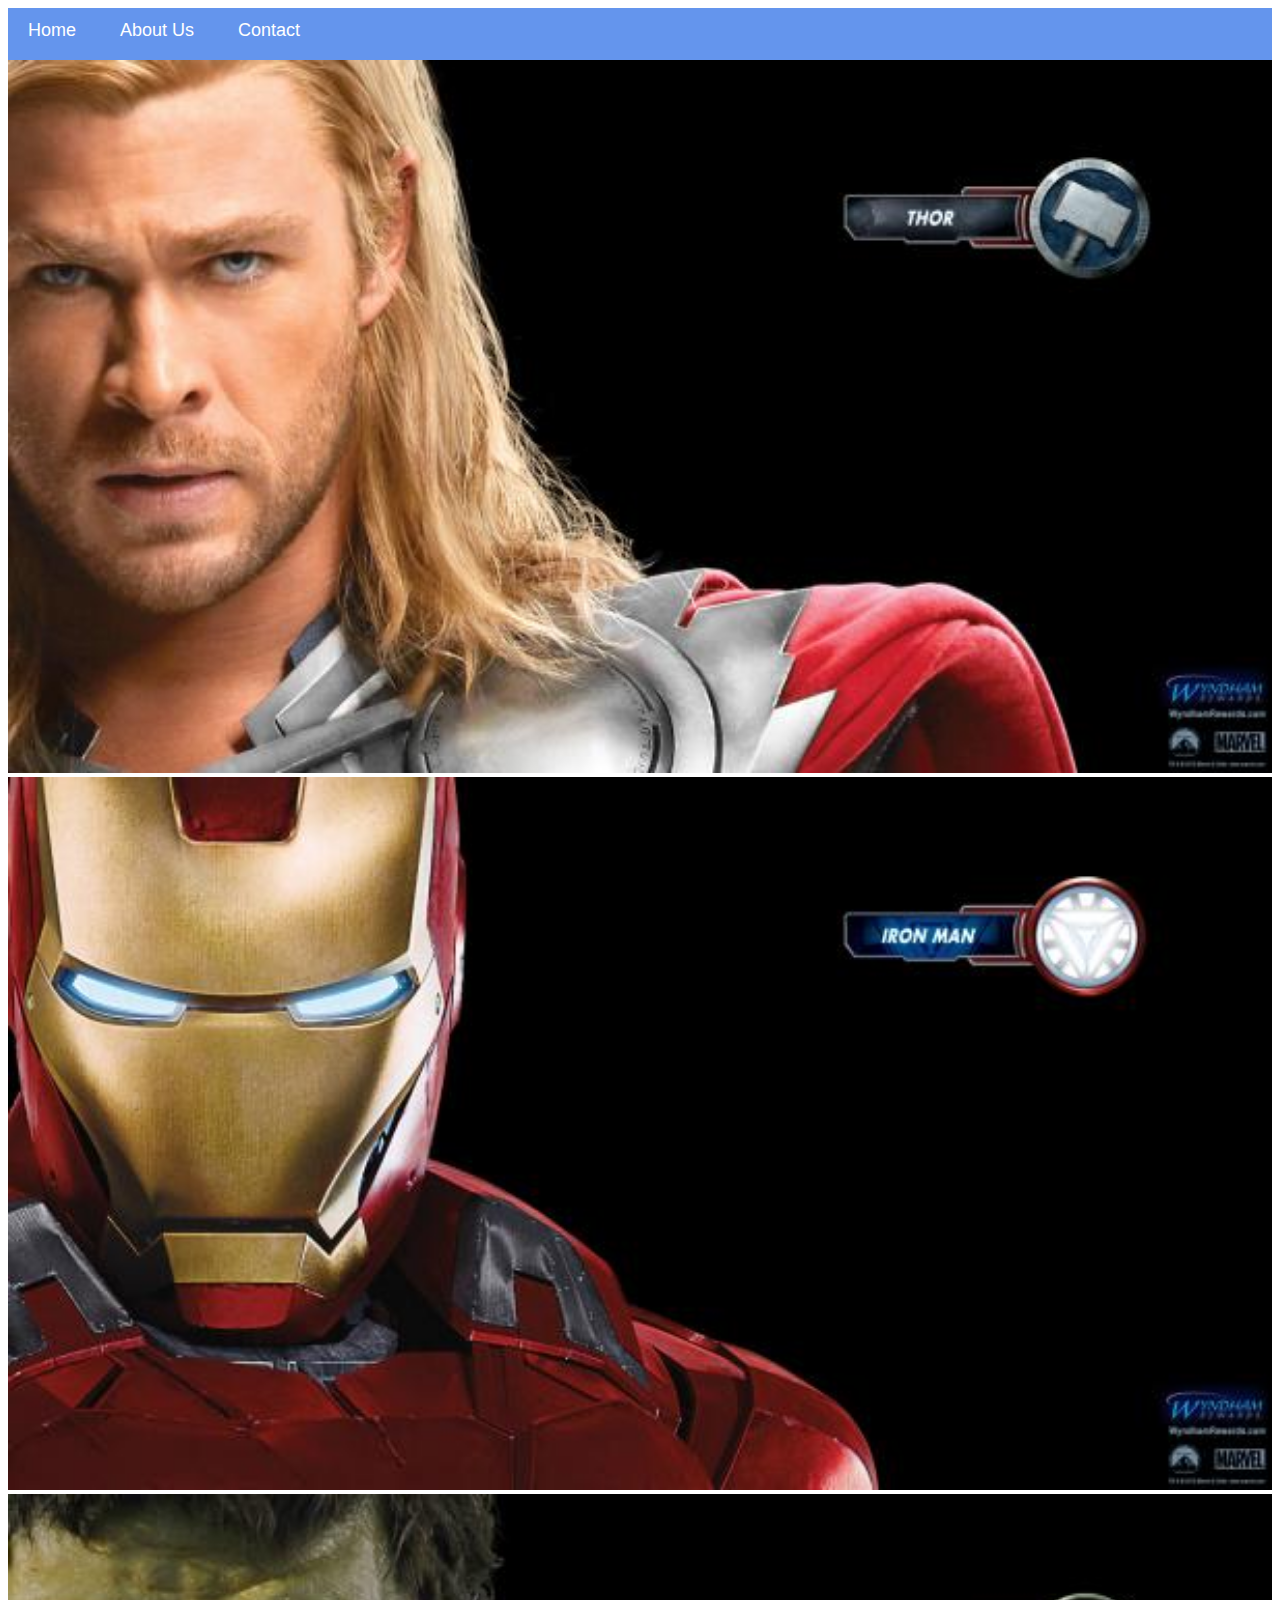
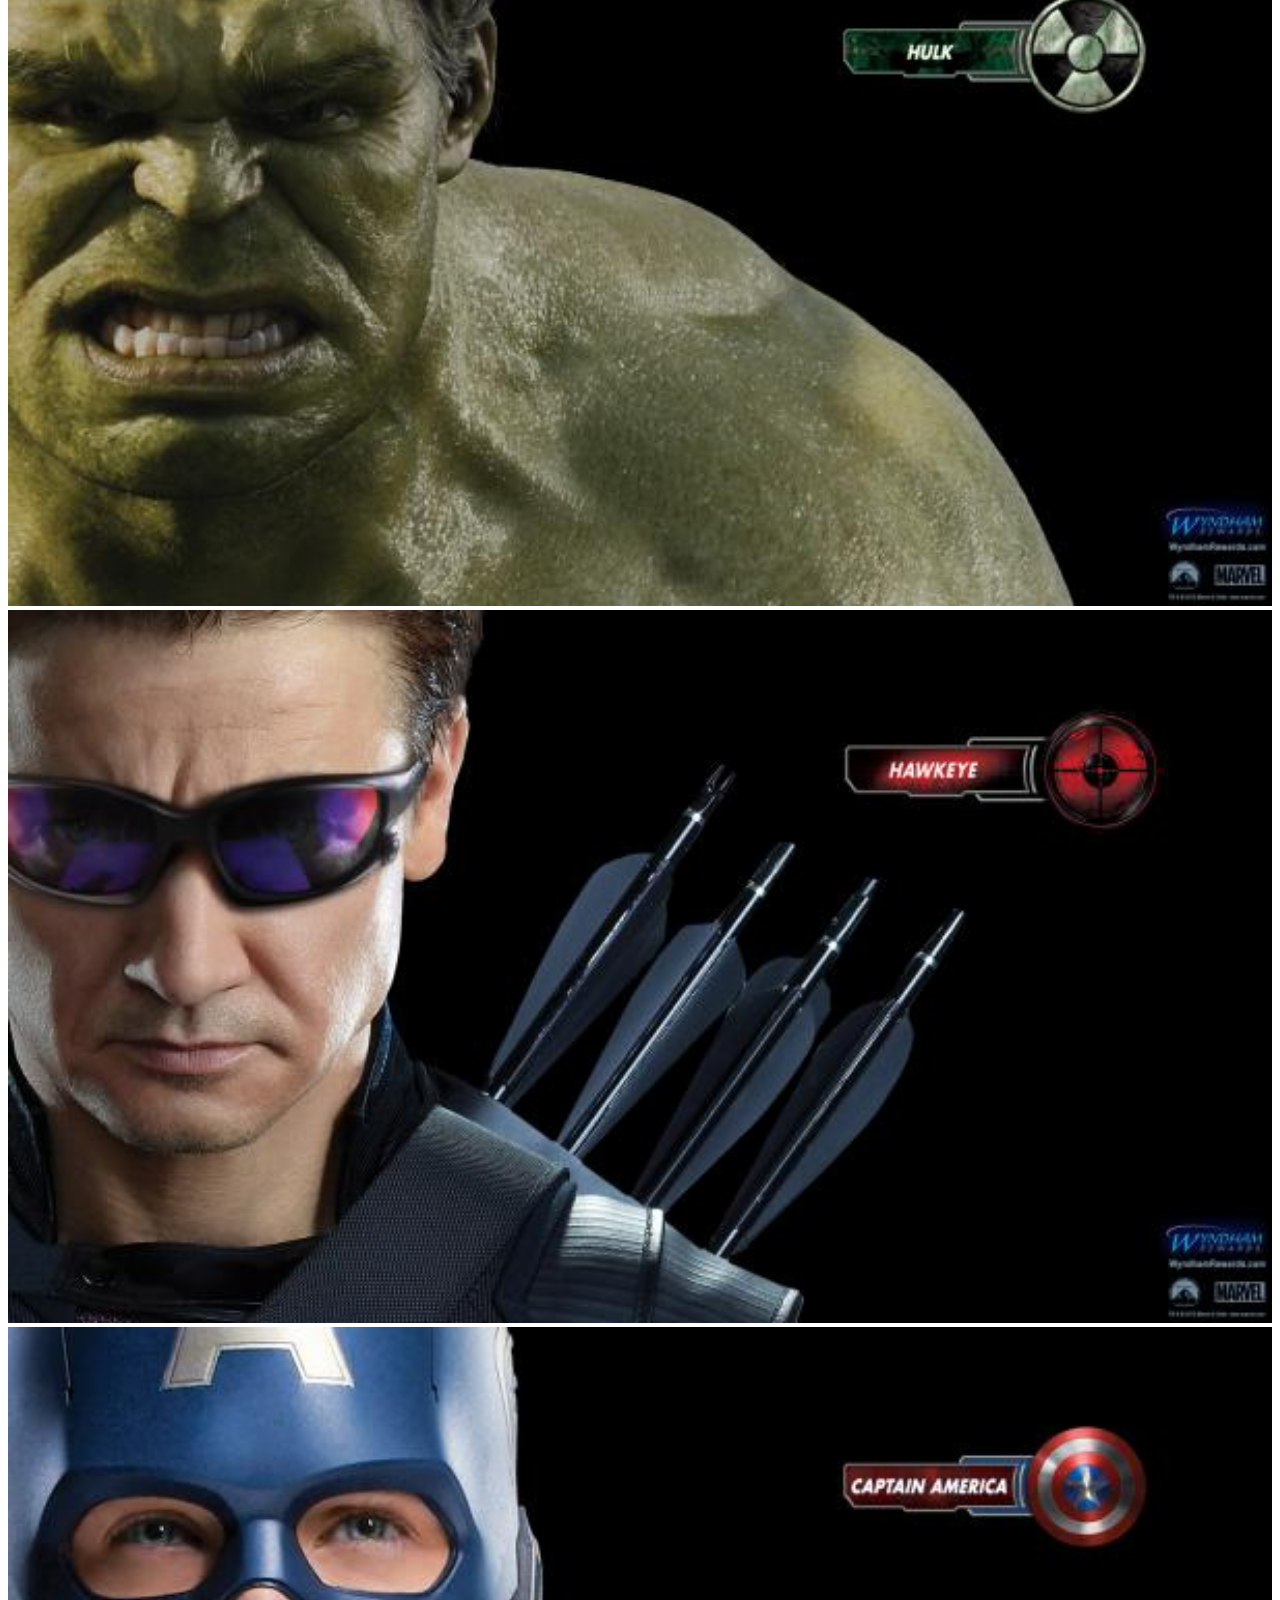
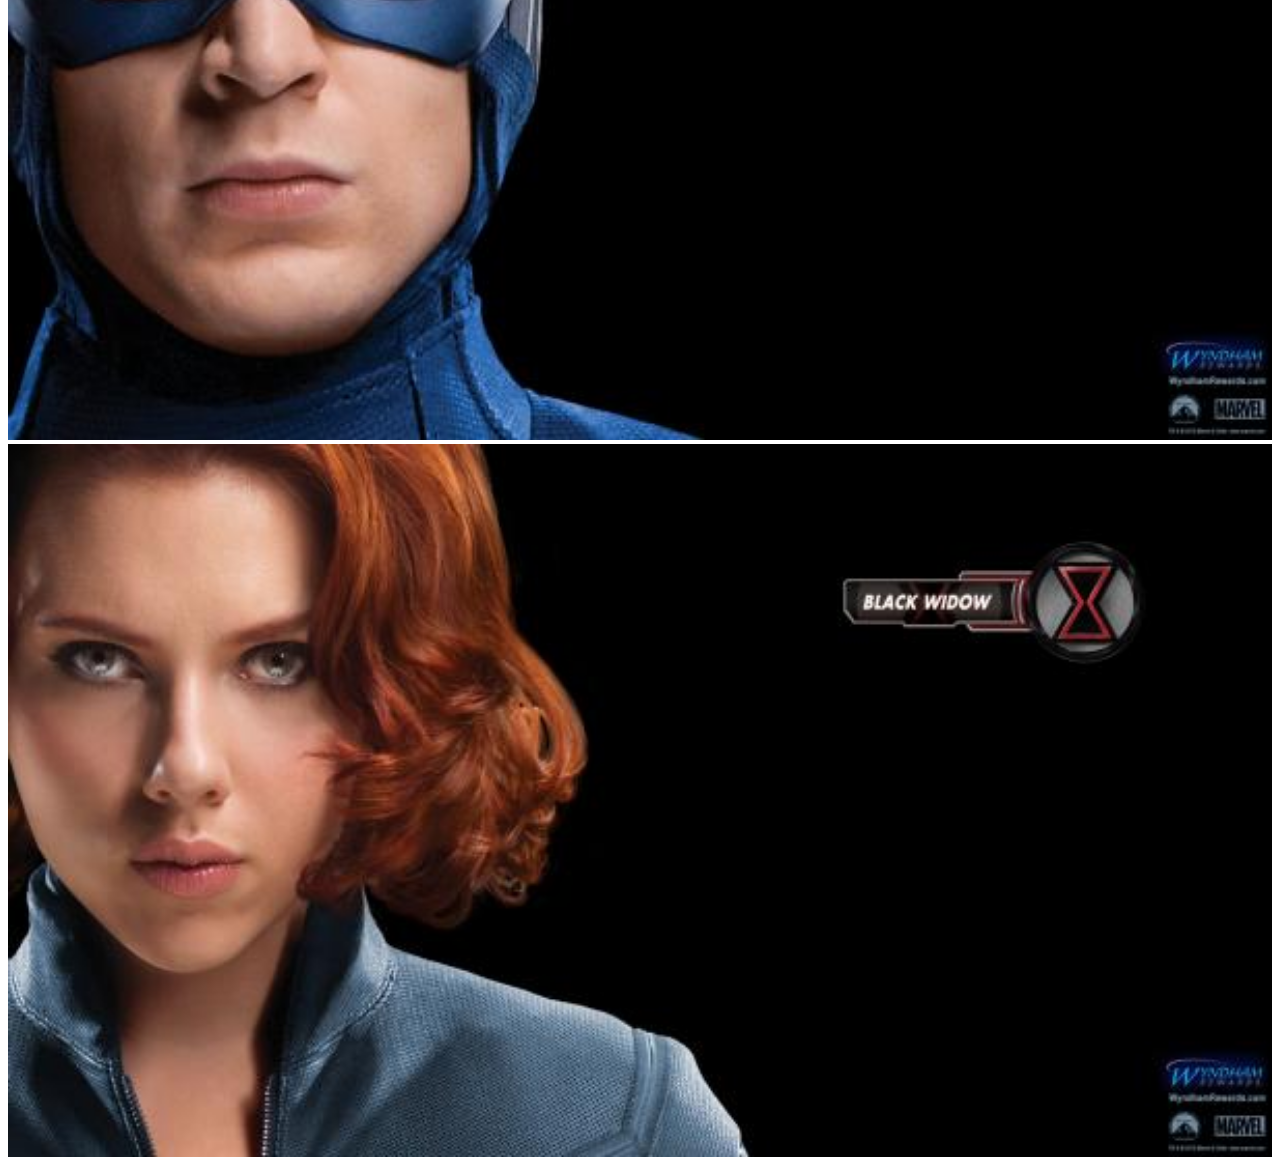
==== index.html @ 54a0d769 "Added project files" ====
<!DOCTYPE html>
<html>
      <head>
            <link rel="stylesheet" href="style.css">
      </head>
      <body>
          <div id="menu">
              <a href="index.html">Home</a>
              <a href="about.html">About Us</a>
              <a href="contact.html">Contact</a>
           </div>
           <div class="gallery">
               <a href="avenger-1.html"><img src="images/avengers_01.jpg"/></a>
               <a href="avenger-2.html"><img src="images/avengers_02.jpg"/></a>
               <a href="avenger-3.html"><img src="images/avengers_03.jpg"/></a>
               <a href="avenger-4.html"><img src="images/avengers_04.jpg"/></a>
               <a href="avenger-5.html"><img src="images/avengers_05.jpg"/></a>
               <a href="avenger-6.html"><img src="images/avengers_06.jpg"/></a>
           </div>
      </body>
</html>
---- style.css ----
.gallery img{
        width: 100%;
 }

h2{
    font-family: Impact, fantasy;
    text-align: center;
    font-size: 30px;
    color: cornflowerblue;
    font-style: italic;
}

h4{
    font-family: Impact, fantasy; 
    font-size: 20px;
    font-style: italic;
    color: cornflowerblue
}

p{
    font-family: Helvetica, sans-serif;
}

#menu{
      width:100%;
      height:40px;
      background-color: cornflowerblue;
      padding-top: 12px;
}

#menu a{
      color:#ffffff;
      font-family: Helvetica, sans-serif;
      font-size: 18px;
      text-decoration:none;
      font-weight: 800px;
      
      padding-left: 20px;
      padding-right: 20px;
}

#menu a:hover{
       color: #5077bd;
}
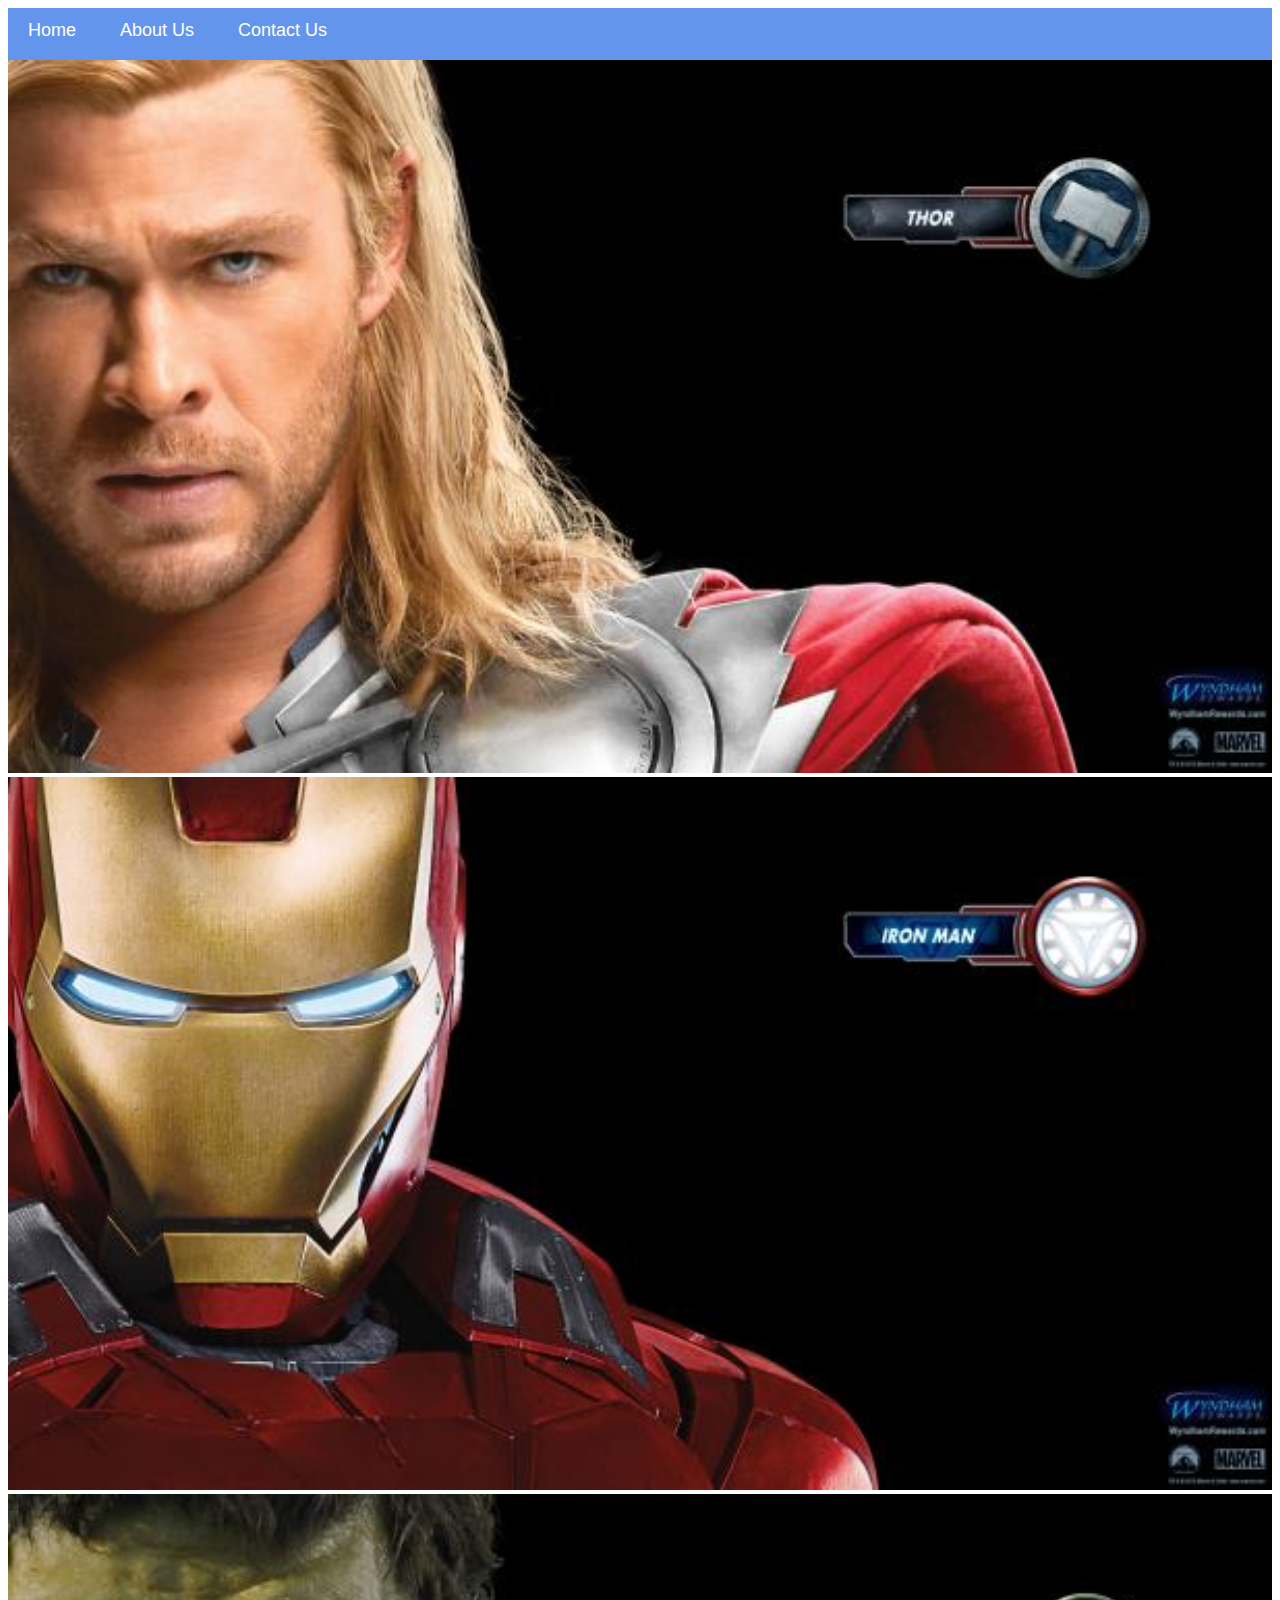
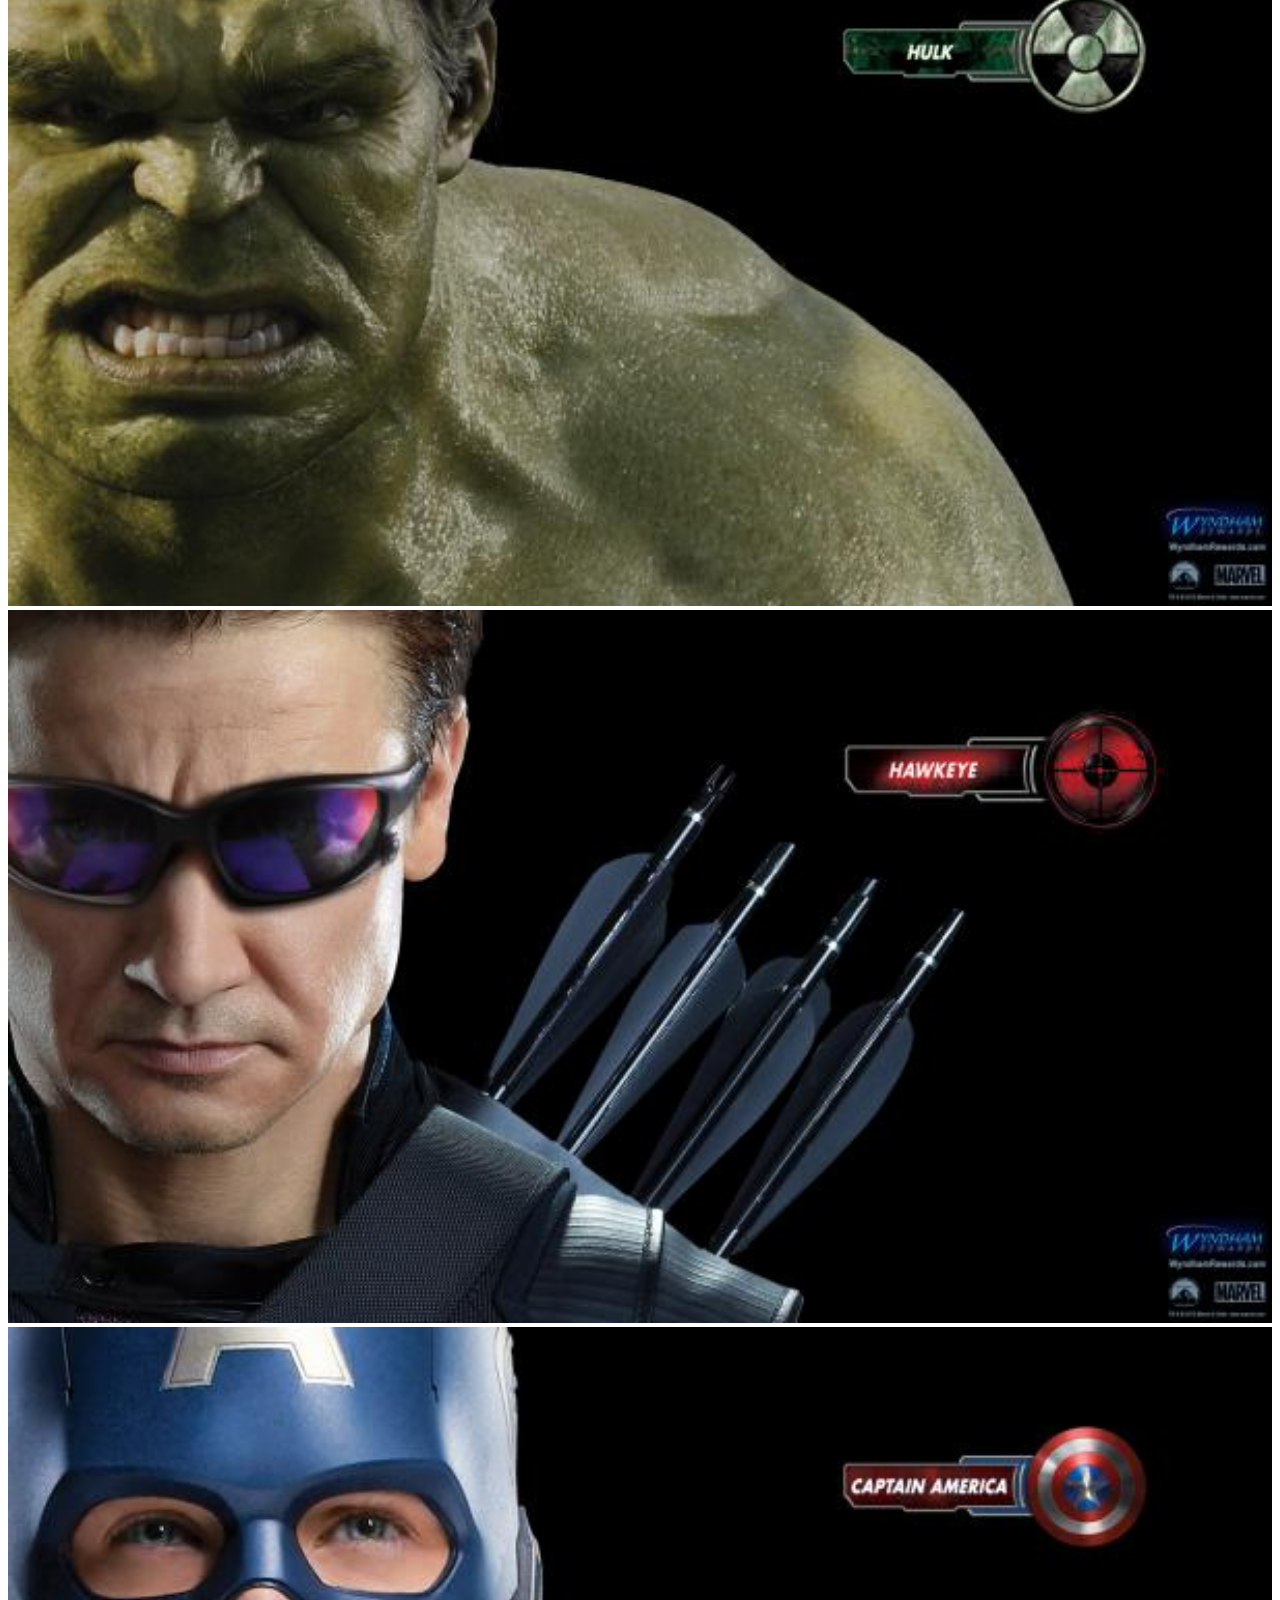
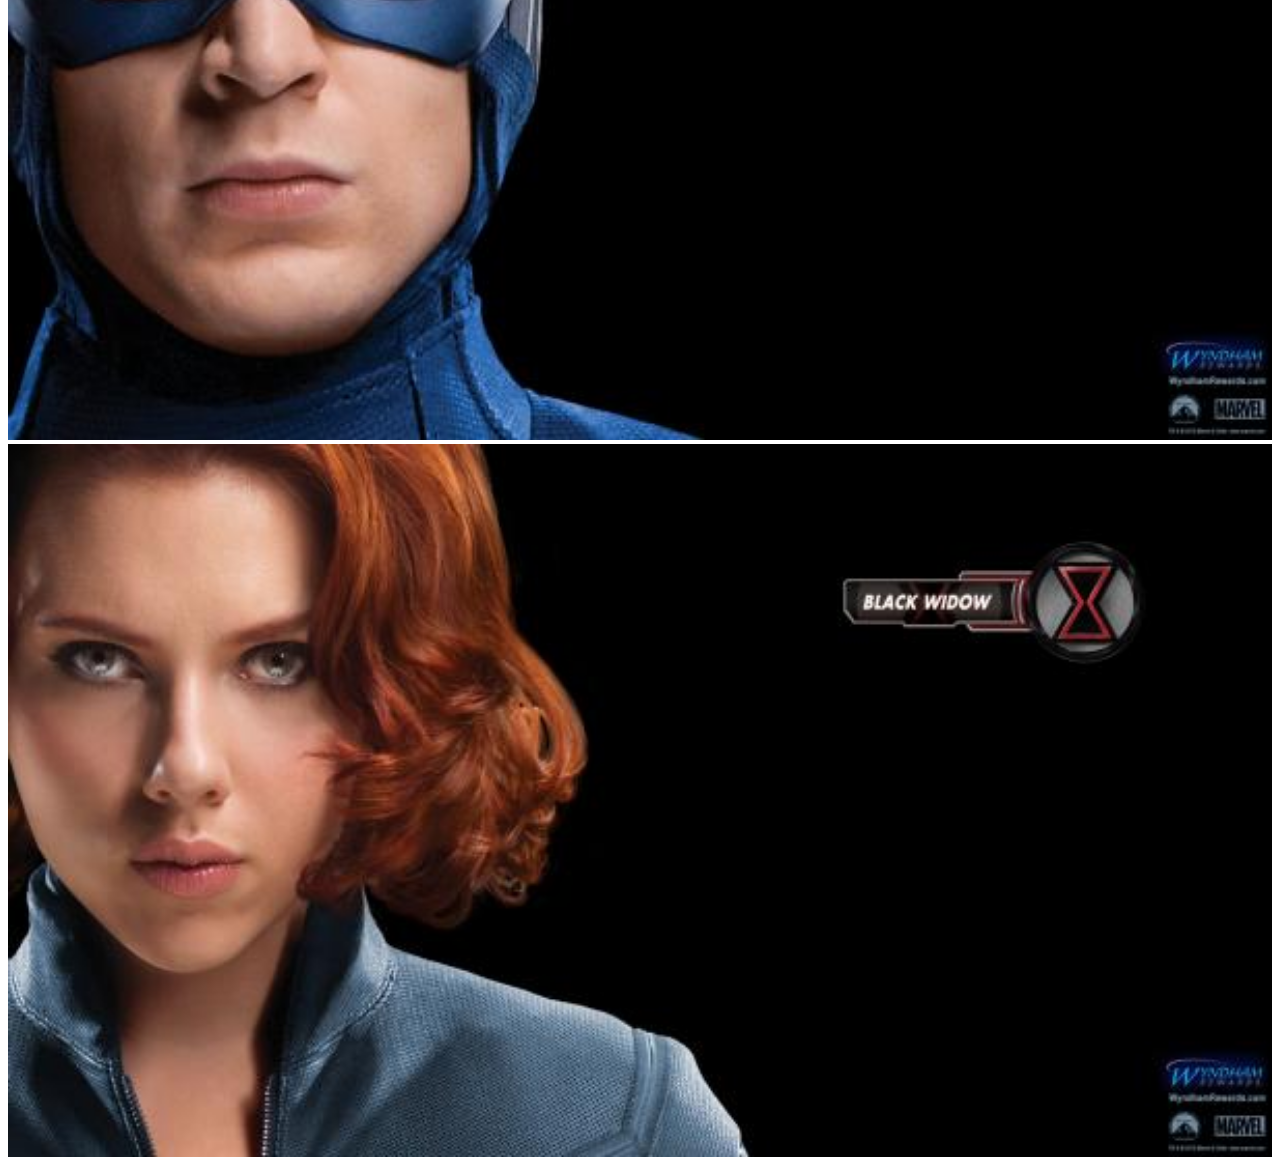
==== commit 7234197a: "Changed Contact to Contact Us" ====
--- a/index.html
+++ b/index.html
@@ -7,7 +7,7 @@
           <div id="menu">
               <a href="index.html">Home</a>
               <a href="about.html">About Us</a>
-              <a href="contact.html">Contact</a>
+              <a href="contact.html">Contact Us</a>
            </div>
            <div class="gallery">
                <a href="avenger-1.html"><img src="images/avengers_01.jpg"/></a>
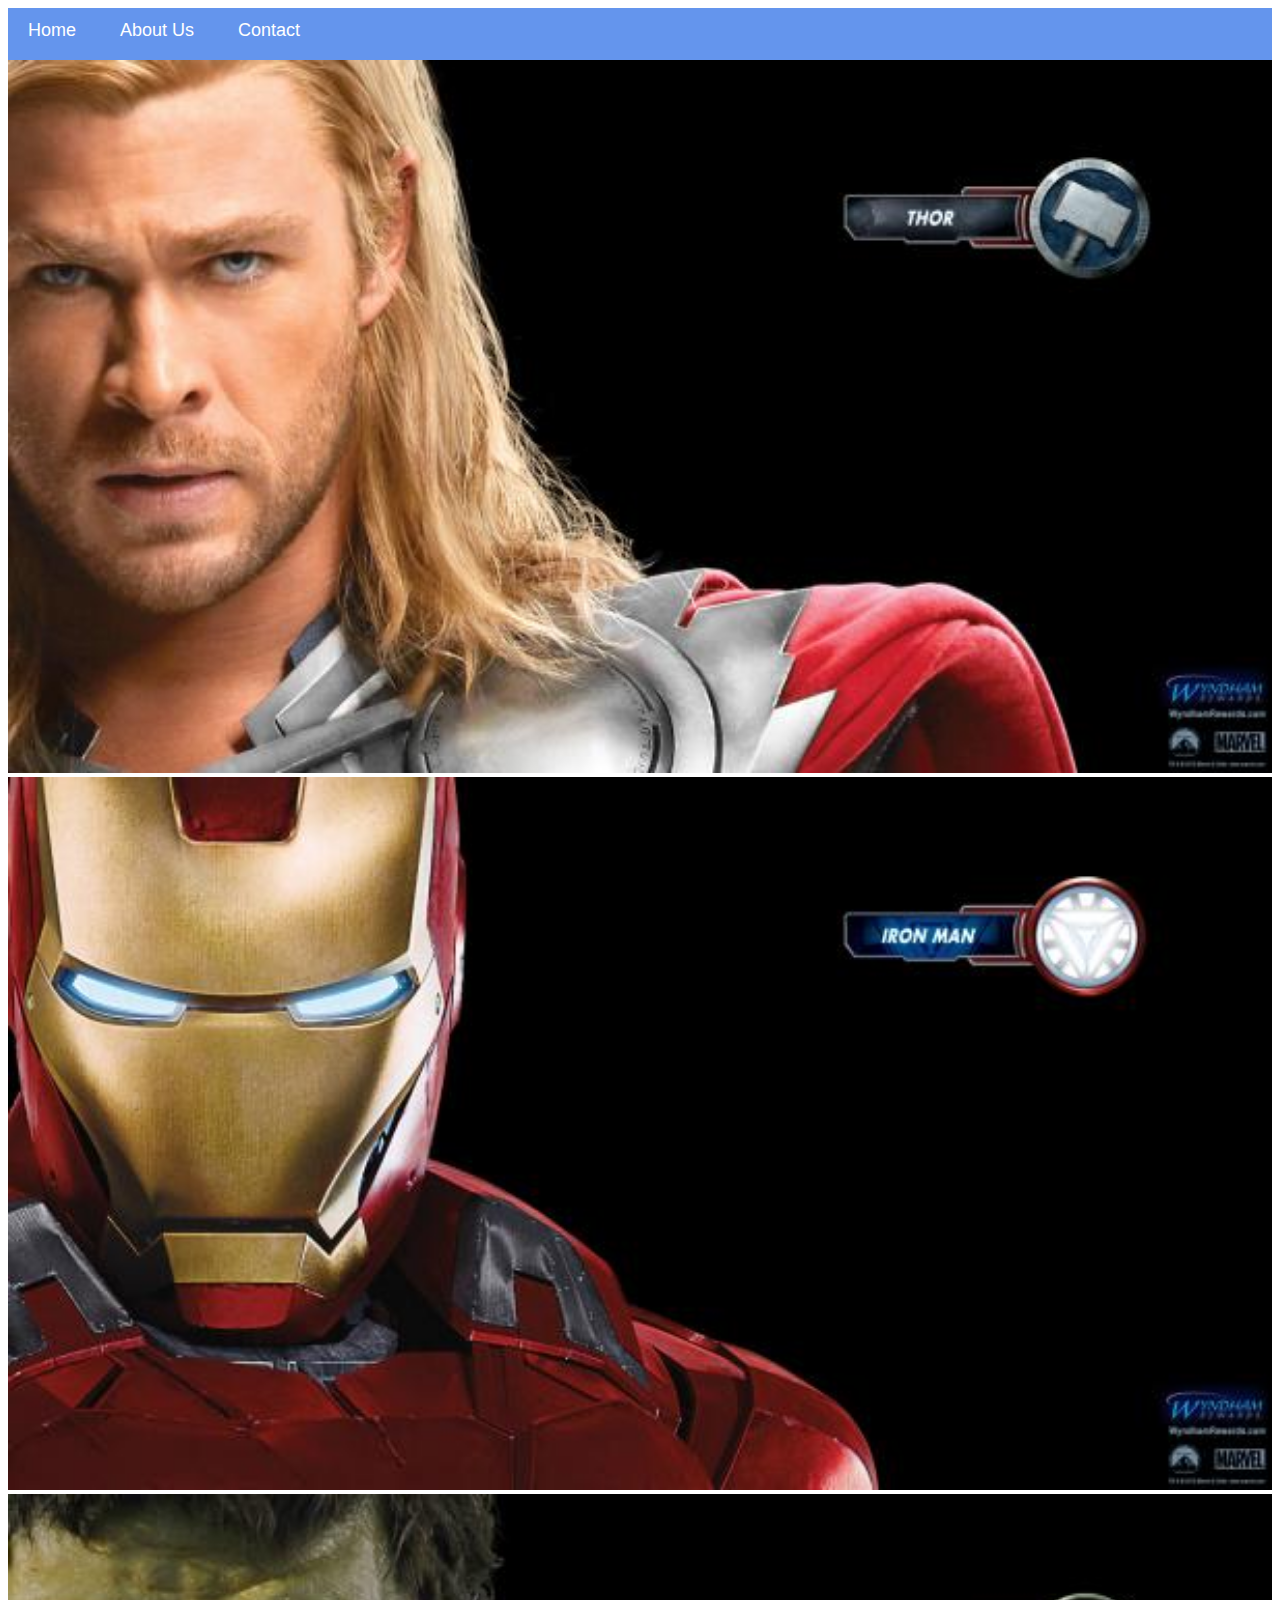
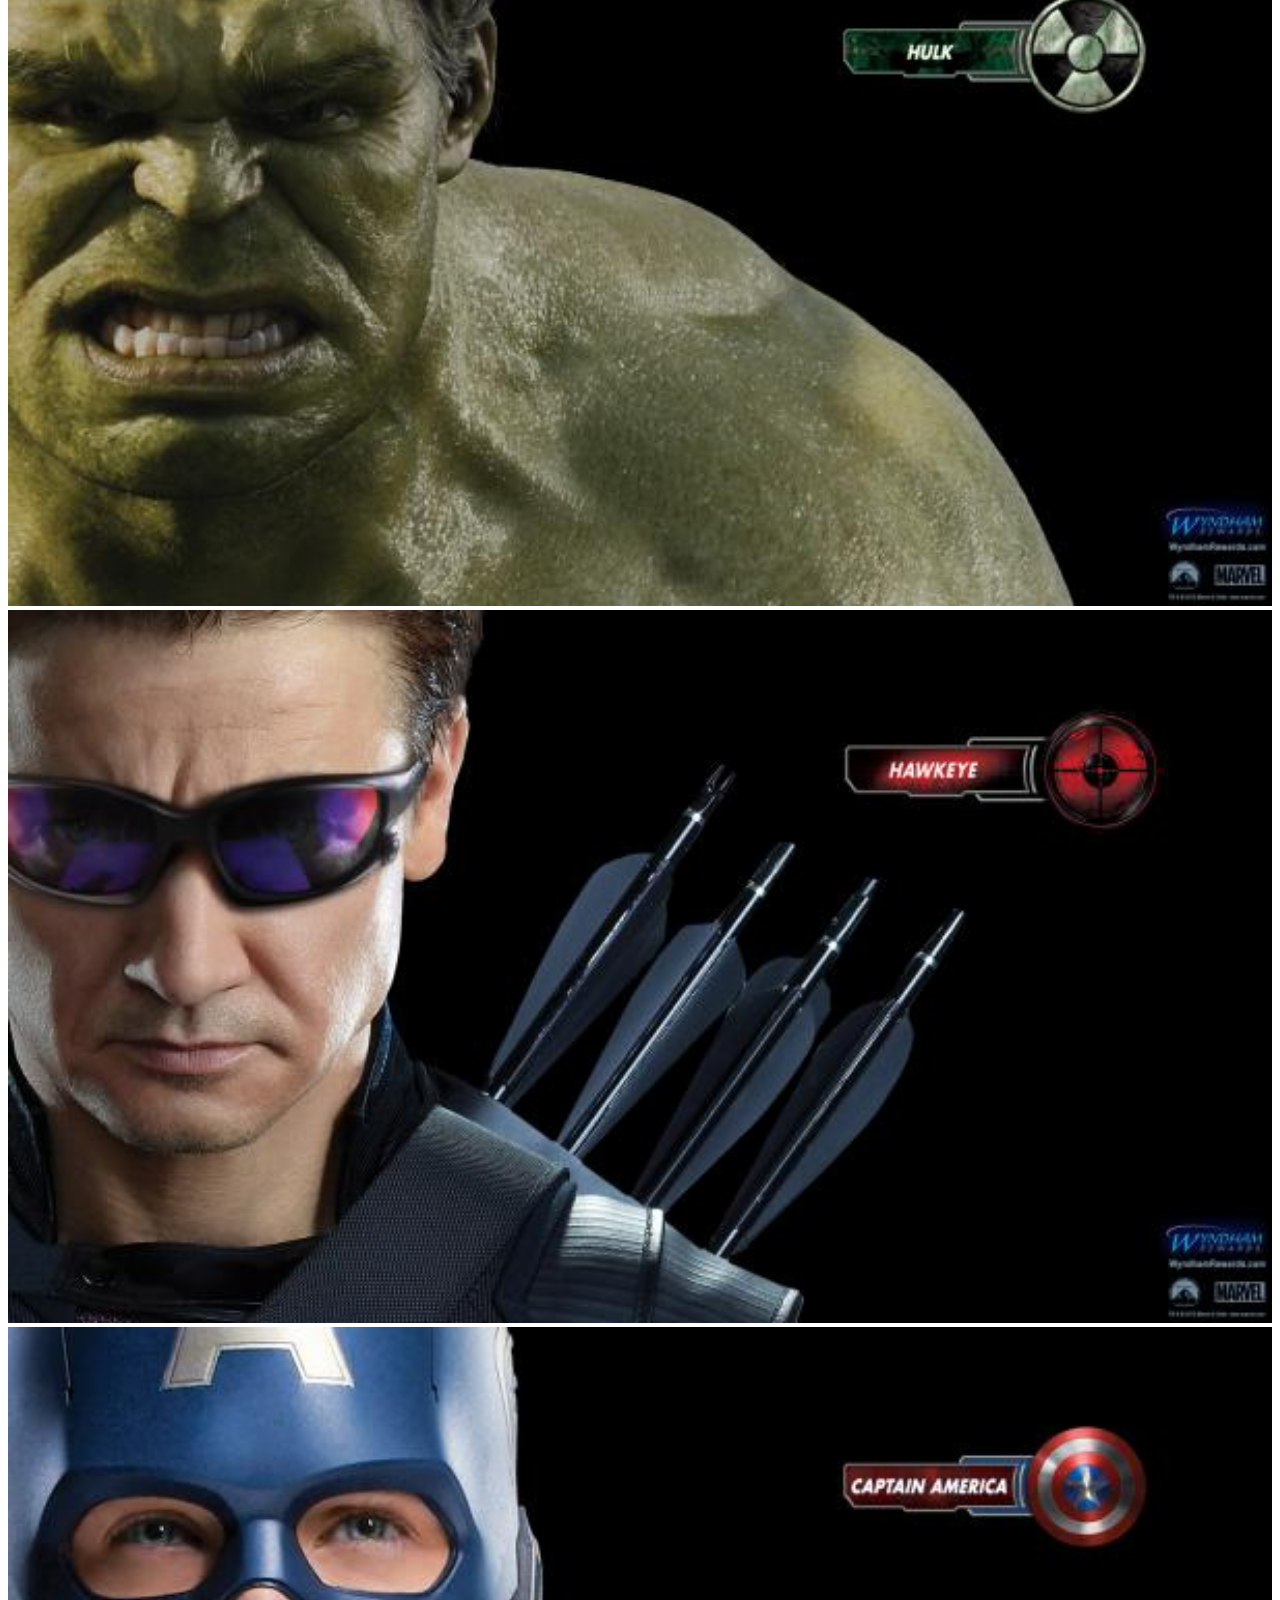
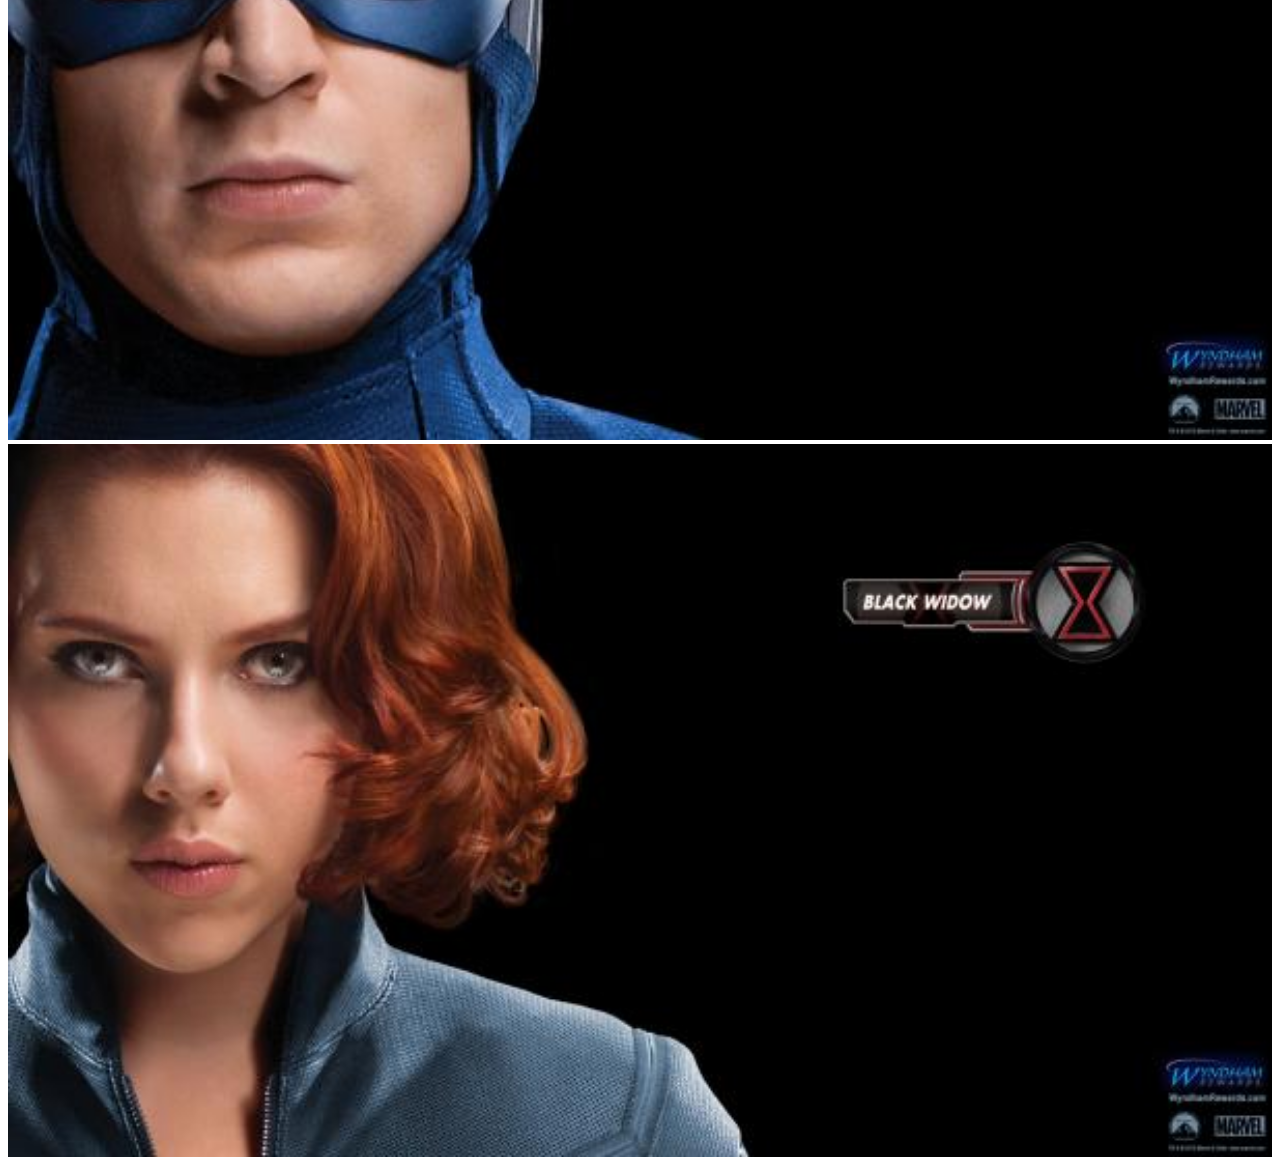
==== commit 23f52a7d: "Revert "Changed Contact to Contact Us"" ====
--- a/index.html
+++ b/index.html
@@ -7,7 +7,7 @@
           <div id="menu">
               <a href="index.html">Home</a>
               <a href="about.html">About Us</a>
-              <a href="contact.html">Contact Us</a>
+              <a href="contact.html">Contact</a>
            </div>
            <div class="gallery">
                <a href="avenger-1.html"><img src="images/avengers_01.jpg"/></a>
